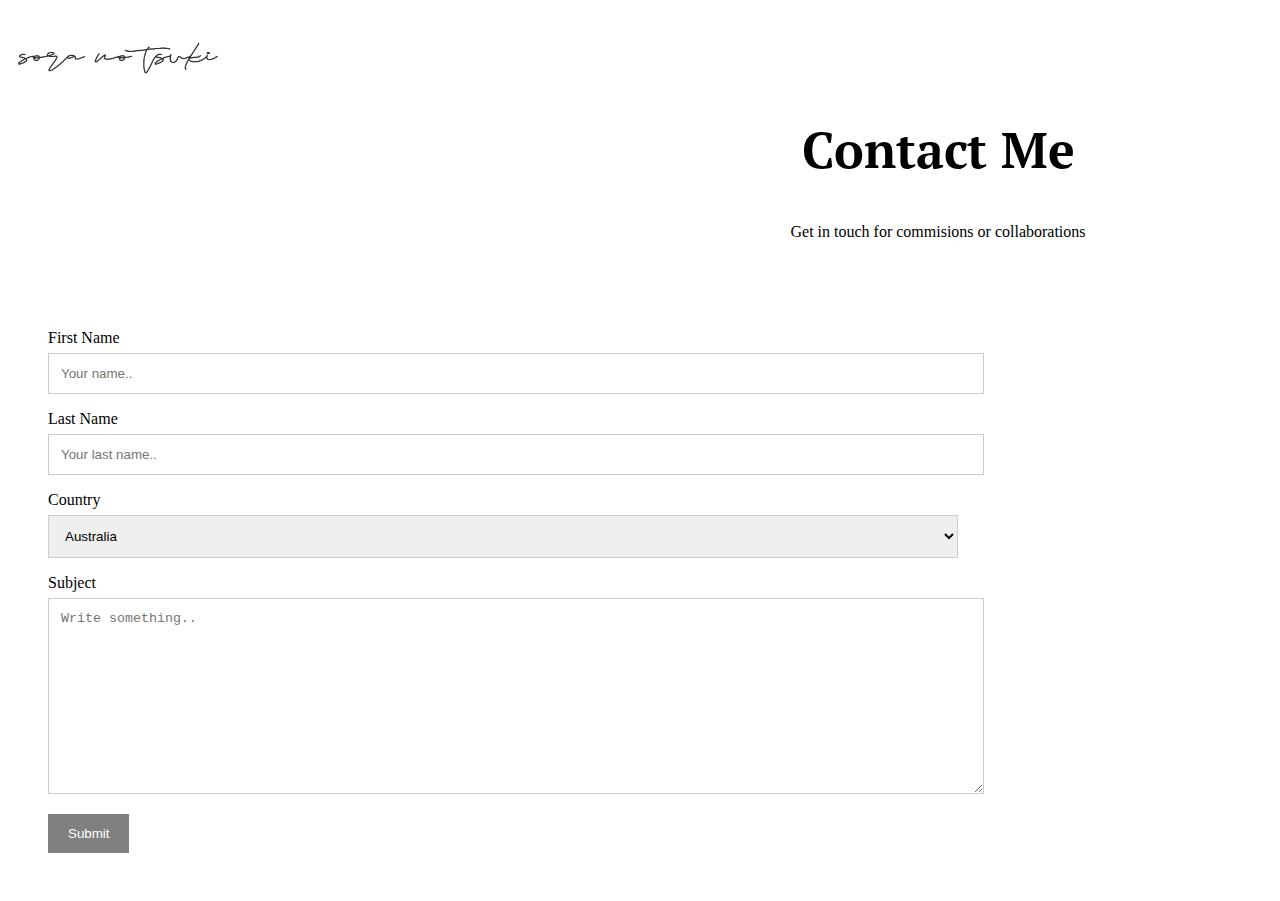
==== Contacts.html @ d7cdef03 "Add files via upload" ====
<!doctype html>
<html>
	<head>
		<title>Sora no Tsuki</title>
		<link rel="stylesheet" type="text/css" href="style.css">
		<link href="https://fonts.googleapis.com/css?family=PT+Serif&display=swap" rel="stylesheet">
	</head>
	<body class="home">
		<div class="container">
			<header>
				<img class="TsukiText" src="TsukiText.png" alt="TsukiText.png">
				<nav>
				<ul class="MainMenu">
					<li><a href="contacts.html">CONTACTS</a>
					<li><a href="sketchbook.html">SKETCHBOOK</a>
					<li><a href="portfolio.html">PORTFOLIO</a>
					<li><a href="Index.html">HOME</a>
				</ul>
				</nav>
			</header>
			<main>
				<div class="container">
  <div style="text-align:center">
    <h2>Contact Me</h2>
    <p>Get in touch for commisions or collaborations</p>
  </div>
  <div class="row_contact">
    <div class="column_contact">
      
    </div>
    <div class="column_contact">
      <form action="/action_page.php">
        <label for="fname">First Name</label>
        <input type="text" id="fname" name="firstname" placeholder="Your name..">
        <label for="lname">Last Name</label>
        <input type="text" id="lname" name="lastname" placeholder="Your last name..">
        <label for="country">Country</label>
        <select id="country" name="country">
          <option value="australia">Australia</option>
          <option value="canada">Canada</option>
          <option value="usa">USA</option>
        </select>
        <label for="subject">Subject</label>
        <textarea id="subject" name="subject" placeholder="Write something.." style="height:170px"></textarea>
        <input type="submit" value="Submit">
      </form>
    </div>
  </div>
</div>
			</main>
			<footer>
				
			</footer>
		</div>
	</body>
</html>
---- style.css ----
/* CSS for Website */
body{
	background-color: gray;
}

header {
	background-color: white;
	display: inline;
}

main{
	
	
}

footer{
	background-color: white;
}
.home{
	background-color: white;
}
.container{
	width: 1820px;
	margin: 0 auto;
	background-color: white;
}
.home-big-pic{
	width: 20%;
}
.home-2-col{
	display: inline-block;
	width: 850px;
	vertical-align: top;
	margin-left: 20px;
	margin-right: 20px;
	font-family: Arial;
}
#sketchbook_pic{
	width: 550px;
	
}
.column {
  float: left;
  width: 33.33%;
  display: inline-block;
}

.column img{
	
	width: 500px;	

}
.row{
	padding-top: 100px;
	margin-left: -10px;
	margin-right: -10px;
	text-align: center;
}
.row:after {
  content: "";
  display: table;
  clear: both;

}
.horizontal_img{
	margin-left: 82px;
	height: 740px;
    left: 0; 
    right: 0;
    top: 0;
    bottom: 0; 
	margin-top: 43px;
	margin-bottom:	40px;
}
.Steward_Alice{
	text-align: left;
	font-family: Arial;
	font-size: 50px;
}
.headings_portfolio{
	text-align: center;
  font-family: Arial;
}

.TsukiLogo{
	display: block;
  margin-left: auto;
  margin-right: auto;
  width: 60%;
  position: absolute;
  margin: auto;
    left: 0; 
    right: 0;
    top: 0;
    bottom: 0;  
}
	
.TsukiText{
	float: left;
	width: 200px;
	vertical-align: left-side;
}
.dropbtn {
  background-color: white;
  color: grey;
  padding: 16px;
  font-size: 16px;
  border: none;
}


.dropdown {
  float: right;
  display: inline-block;
}

.dropdown-content {
  display: none;
  position: absolute;
  background-color: #f1f1f1;
  min-width: 160px;
  z-index: 1;
  margin-left: -130px;
  text-align: right;
  font-family: Arial;
}

.dropdown-content a {
  color: black;
  padding: 12px 16px;
  text-decoration: none;
  display: block;
  width: 130px;
}

nav ul {
  list-style-type: none;
  margin: 0;
  padding: 0;
  overflow: hidden;
background-color: white;
}

nav li {
  float: right;
}

nav li a {
  display: block;
  color: #4C4C4C;
  text-align: right;
  padding: 14px 16px;
  text-decoration: none;
  font-family: Arial;
}

/* Change the link color to #111 (black) on hover */
nav li a:hover {
  background-color: #111;
}

.dropdown-content a:hover {background-color: white;}


.dropdown:hover .dropdown-content {display: block;}


.dropdown:hover .dropbtn {background-color: white;}
h2{
	font-size: 50px;
	font-family: 'PT Serif', serif;
}

{
  box-sizing: border-box;
}

/* Style inputs */
input[type=text], select, textarea {
  width: 100%;
  padding: 12px;
  border: 1px solid #ccc;
  margin-top: 6px;
  margin-bottom: 16px;
  resize: vertical;
}

input[type=submit] {
  background-color: #808080;
  color: white;
  padding: 12px 20px;
  border: none;
  cursor: pointer;
}

input[type=submit]:hover {
  background-color: black;
}

/* Style the container/contact section */
.container {
  border-radius: 5px;
  background-color: white;
  padding: 10px;
}

/* Create two columns that float next to eachother */
.column_contact {
  float: left;
  width: 50%;
  margin-top: 6px;
  padding: 20px;
}

/* Clear floats after the columns */
.row_contact:after {
  content: "";
  display: table;
  clear: both;
}

/* Responsive layout - when the screen is less than 600px wide, make the two columns stack on top of each other instead of next to each other */
@media screen and (max-width: 600px) {
  .column_contact, input[type=submit] {
    width: 100%;
    margin-top: 0;
  }
}
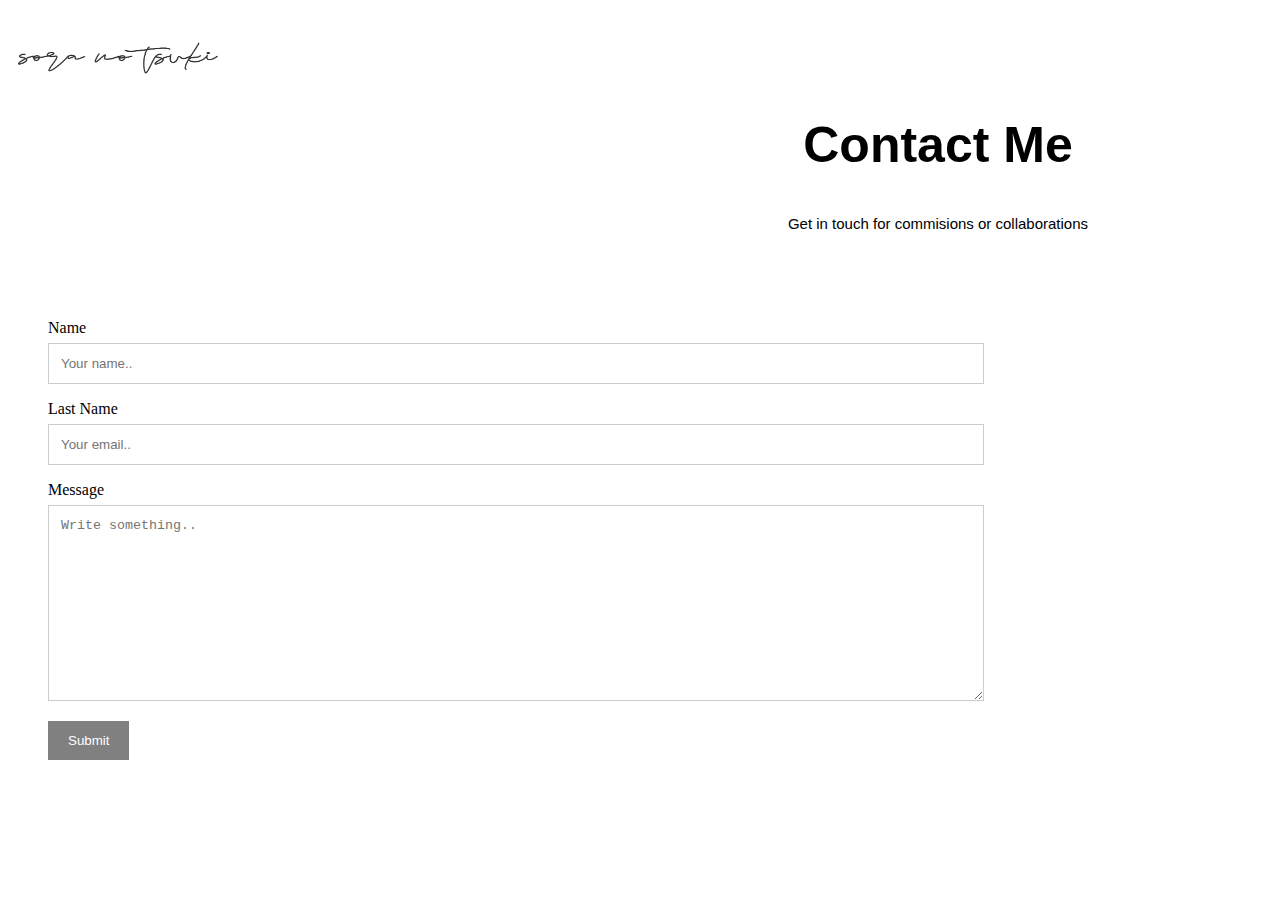
==== commit f1de7ac2: "Add files via upload" ====
--- a/Contacts.html
+++ b/Contacts.html
@@ -3,7 +3,6 @@
 	<head>
 		<title>Sora no Tsuki</title>
 		<link rel="stylesheet" type="text/css" href="style.css">
-		<link href="https://fonts.googleapis.com/css?family=PT+Serif&display=swap" rel="stylesheet">
 	</head>
 	<body class="home">
 		<div class="container">
@@ -22,7 +21,7 @@
 				<div class="container">
   <div style="text-align:center">
     <h2>Contact Me</h2>
-    <p>Get in touch for commisions or collaborations</p>
+    <p class="touch">Get in touch for commisions or collaborations</p>
   </div>
   <div class="row_contact">
     <div class="column_contact">
@@ -30,17 +29,12 @@
     </div>
     <div class="column_contact">
       <form action="/action_page.php">
-        <label for="fname">First Name</label>
+        <label for="fname">Name</label>
         <input type="text" id="fname" name="firstname" placeholder="Your name..">
         <label for="lname">Last Name</label>
-        <input type="text" id="lname" name="lastname" placeholder="Your last name..">
-        <label for="country">Country</label>
-        <select id="country" name="country">
-          <option value="australia">Australia</option>
-          <option value="canada">Canada</option>
-          <option value="usa">USA</option>
-        </select>
-        <label for="subject">Subject</label>
+        <input type="text" id="lname" name="lastname" placeholder="Your email..">
+       
+        <label for="subject">Message</label>
         <textarea id="subject" name="subject" placeholder="Write something.." style="height:170px"></textarea>
         <input type="submit" value="Submit">
       </form>
--- a/style.css
+++ b/style.css
@@ -168,7 +168,7 @@
 .dropdown:hover .dropbtn {background-color: white;}
 h2{
 	font-size: 50px;
-	font-family: 'PT Serif', serif;
+	font-family: Arial;
 }
 
 {
@@ -227,5 +227,12 @@
   }
 }
 
+.touch{
+font-family: Arial;
+	font-size: 15px;
+}
+.footer_img{
+	width: 30px;
+}
 
 	